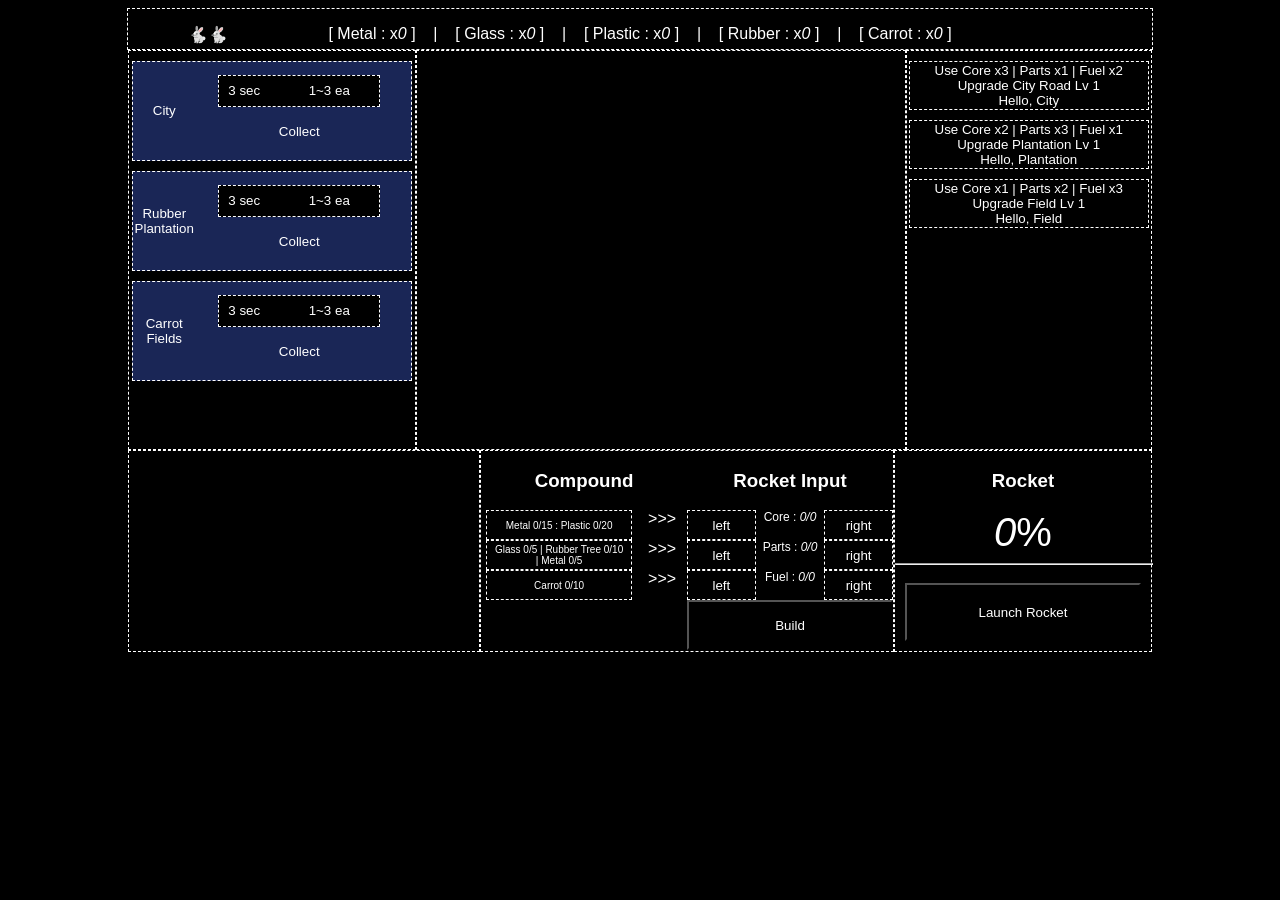
==== index.html @ 861c1037 "Temp" ====
﻿<!DOCTYPE html>
<html>
    <head>
        <link rel="stylesheet" href="main.css" />
        <link rel="stylesheet" href="scene.css" />
    </head>
    <body onload="Open(), openScene()">
        <div id="field_item" class="dash">
            <div id="field_rabbit">🐇🐇🐇🐇</div>
            <div id="field_material">
                <span>[ Metal : x<em id="item_metal"></em> ]
                    &nbsp;&nbsp;&nbsp;|&nbsp;&nbsp;&nbsp;</span>
                <span>[ Glass : x<em id="item_glass"></em> ]
                    &nbsp;&nbsp;&nbsp;|&nbsp;&nbsp;&nbsp;</span>
                <span>[ Plastic : x<em id="item_plastic"></em> ]
                    &nbsp;&nbsp;&nbsp;|&nbsp;&nbsp;&nbsp;</span>
                <span>[ Rubber : x<em id="item_rubber_tree"></em> ]
                    &nbsp;&nbsp;&nbsp;|&nbsp;&nbsp;&nbsp;</span>
                <span>[ Carrot : x<em id="item_tree"></em> ]</span>
            </div>
        </div>
        <div id="field_display">
            <div id="field_display_left" class="dash">
                <button id="button_city" class="dash" onclick="GoToCity()">
                    <div class="field_display_button_left">City</div>
                    <div class="field_display_button_right">
                        <div class="field_display_button_right_up dash">
                            <div id="field_sec_city" class="field_display_button_right_up_left">2Sec</div>
                            <div id="field_city_ea" class="field_display_button_right_up_right">1-3 ea</div>
                        </div>
                        <div class="field_display_button_right_down">Collect</div>
                    </div>
                </button>

                <button id="button_plantation" class="dash" onclick="GoToPlantation()">
                    <div class="field_display_button_left">Rubber Plantation</div>
                    <div class="field_display_button_right">
                        <div class="field_display_button_right_up dash">
                            <div id="field_sec_plantation" class="field_display_button_right_up_left">2Sec</div>
                            <div id="field_plantation_ea" class="field_display_button_right_up_right">1-3 ea</div>
                        </div>
                        <div class="field_display_button_right_down">Collect</div>
                    </div>
                </button>

                <button id="button_field" class="dash" onclick="GoToField()">
                    <div class="field_display_button_left">Carrot Fields</div>
                    <div class="field_display_button_right">
                        <div class="field_display_button_right_up dash">
                            <div id="field_sec_field" class="field_display_button_right_up_left">2Sec</div>
                            <div id="field_field_ea" class="field_display_button_right_up_right">1-3 ea</div>
                        </div>
                        <div class="field_display_button_right_down">Collect</div>
                    </div>
                </button>
            </div>

            <div id="field_display_center" class="dash">
            </div>

            <div id="field_display_right" class="dash">
                <button id="quest_mother" class="button_quest dash" onclick="Quest_Mother()">
                    <div class="field_display_quest_up">
                        Compound 3 Items
                    </div>
                    <div class="field_display_quest_mid">
                        Mother's Help
                    </div>
                    <div class="field_display_quest_down">
                        Hello, Mom
                    </div>
                </button>

                <button id="quest_father" class="button_quest dash" onclick="Quest_Father()">
                    <div class="field_display_quest_up">
                        Rocket was returned 3 times
                    </div>
                    <div class="field_display_quest_mid">
                        Father's Help
                    </div>
                    <div class="field_display_quest_down">
                        Hello, Pop
                    </div>
                </button>

                <button id="quest_upgrade_city" class="button_quest dash" onclick="Quest_Upgrade_City()">
                    <div class="field_display_quest_up">
                        <span>Quest : </span><span>???</span>
                    </div>
                    <div class="field_display_quest_mid">
                        Upgrade City
                    </div>
                    <div class="field_display_quest_down">
                        Hello, City
                    </div>
                </button>

                <button id="quest_upgrade_plantation" 
                class="button_quest dash" onclick="Quest_Upgrade_Plantation()">
                    <div class="field_display_quest_up">
                        <span>Quest : </span><span>???</span>
                    </div>
                    <div class="field_display_quest_mid">
                        Upgrade Plantation
                    </div>
                    <div class="field_display_quest_down">
                        Hello, Plantation
                    </div>
                </button>

                <button id="quest_upgrade_field" class="button_quest dash" onclick="Quest_Upgrade_Field()">
                    <div class="field_display_quest_up">
                        <span>Quest : </span><span>???</span>
                    </div>
                    <div class="field_display_quest_mid">
                        Upgrade Field
                    </div>
                    <div class="field_display_quest_down">
                        Hello, Field
                    </div>
                </button>

            </div>
        </div>
        <div id="field_show">
            <div id="field_story" class="dash">
            </div>
            
            <div id="field_down_mid" class="dash">
                <div id="field_compound" class="">
                    <h3>Compound</h3>
                    <div>
                        <button onclick="CompoundItem_Steel()" 
                        class="button_comp dash" id="button_comp_core">Spaceship Core</button>
                        <span>>>></span>
                    </div>
                    <div>
                        <button onclick="CompoundItem_Fiber()" 
                        class="button_comp dash" id="button_comp_parts">Spaceship Parts</button>
                        <span>>>></span>
                    </div>
                    <div>
                        <button onclick="CompoundItem_Fuel()" 
                        class="button_comp dash" id="button_comp_fuel">Carrot Fuel 1L</button>
                        <span>>>></span>
                    </div>
                    
                    <!-- <button onclick="CompoundItem()">가공</button> -->
                </div>
                
                <div id="field_input" class="">
                    <h3>Rocket Input</h3>
                    <div class="field_input_item">
                        <button onclick="AddInput(eCompound.core, -1)" class="dash">left</button>
                        <span>Core : <em id="input_core"></em></span>
                        <button onclick="AddInput(eCompound.core, 1)" class="dash">right</button>
                    </div>
                    <div class="field_input_item">
                        <button onclick="AddInput(eCompound.parts, -1)" class="dash">left</button>
                        <span>Parts : <em id="input_parts"></em></span>
                        <button onclick="AddInput(eCompound.parts, 1)" class="dash">right</button>
                    </div>
                    <div class="field_input_item">
                        <button onclick="AddInput(eCompound.fuel, -1)" class="dash">left</button>
                        <span>Fuel : <em id="input_fuel"></em></span>
                        <button onclick="AddInput(eCompound.fuel, 1)" class="dash">right</button>
                    </div>
                    <button id="button_build_rocket" onclick="BuildRocket()">Build</button>
                </div>
            </div>
            
            <div id="field_rocket" class="dash">
                <h3>Rocket</h3>
                <div><em id="percent_rocket"></em>% <em id="percent_extra"></em></div>
                <hr width="100%" />
                <button id="button_launch_rocket" onclick="launch_rocket()">Launch Rocket</button>
            </div>
        </div>
        <script type ="text/javascript" src="main.js"></script>
        <script type ="text/javascript" src="scene.js"></script>
        <script type ="text/javascript" src="launch.js"></script>
    </body>
</html>
---- main.css ----
.dash {
  background-color: black;
  border: 1px dashed white;
}

body {
  background-color: black;
  color: white;
  display: flex;
  flex-direction: column;
  align-items: center;
  justify-content: center;
  font-family: "Source Sans Pro", sans-serif;
}

button {
  background-color: black;
  color: white;
}
button:hover {
  background-color: gray;
}

#field_show {
  display: flex;
  flex-direction: row;
}

#field_item {
  text-align: center;
  display: flex;
  flex-direction: row;
  align-items: center;
  width: 1024px;
  height: 30px;
  padding-top: 10px;
}

#field_rabbit {
  width: 100px;
  text-align: right;
}
#field_material {
  width: 824px;
}

#field_display {
  text-align: center;
  width: 1024px;
  height: 400px;
}

#field_compound {
  display: flex;
  flex-direction: column;
  text-align: center;
  width: 206px;
  height: 200px;
}
#field_compound > div {
  display: flex;
  flex-direction: row;
}

#field_input {
  display: flex;
  flex-direction: column;
  text-align: center;
  width: 206px;
  height: 200px;
}

#field_rocket {
  display: flex;
  flex-direction: column;
  text-align: center;
  width: 256px;
  height: 200px;
}
#field_rocket > div {
  height: 50px;
  font-size: 40px;
}
#field_rocket > button {
  margin: 10px;
  height: 70px;
}

#field_display_center {
  width: 510px;
}
.color_moon {
  color: yellow;
}
.effect_fire {
  color: red;
}

#field_story {
  display: flex;
  flex-direction: column;
  text-align: left;
  width: 350px;
  height: 200px;
}

.text_log {
  border: 1px dashed white;
  margin: 5px;
  height: 30px;
}

.button_comp {
  margin-left: 5px;
  margin-right: 5px;
  width: 200px;
  height: 30px;
  font-size: 10px;
}

.field_input_item {
  display: flex;
  flex-direction: row;
  font-size: 12px;
}

.field_input_item > button,
span {
  width: 70px;
  height: 30px;
}

#field_input > button {
  height: 50px;
}

#field_display {
  display: flex;
  flex-direction: row;
}

#field_display_left {
  display: flex;
  flex-direction: column;
  width: 300px;
}
#field_display_left > button {
  display: flex;
  flex-direction: row;
  width: 280px;
  margin: 0 auto;
  margin-top: 10px;
  height: 100px;
}
.field_display_button_left {
  display: flex;
  justify-content: center;
  align-items: center;
  width: 50px;
  height: 95px;
}
.field_display_button_right {
  display: flex;
  flex-direction: column;
  justify-content: center;
  align-items: center;
  margin-left: 10px;
  width: 200px;
  height: 95px;
}
.field_display_button_right_up {
  display: flex;
  flex-direction: row;
}
.field_display_button_right_up_left {
  display: flex;
  justify-content: center;
  align-items: center;
  width: 50px;
  height: 30px;
}
.field_display_button_right_up_right {
  display: flex;
  justify-content: center;
  align-items: center;
  width: 100px;
  height: 30px;
  margin-left: 10px;
}

.field_display_button_right_down {
  display: flex;
  justify-content: center;
  align-items: center;
  width: 160px;
  height: 30px;
  margin-top: 10px;
}

#field_display_right {
  display: flex;
  flex-direction: column;
  text-align: center;
  width: 256px;
}

.button_quest {
  margin: 0px auto;
  margin-top: 10px;
  width: 240px;
}

#field_down_mid {
  display: flex;
  flex-direction: row;
}
---- scene.css ----
﻿#scene01_container {
  font-family: "Courier New", Courier, monospace;
  width: 468px;
  height: 100%;
  display: flex;
  flex-direction: column;
  align-items: center;
  justify-content: space-between;
}

#scene01_moon {
  width: 110px;
  height: 110px;
  border-radius: 55px;
  background: yellow;
}

.scene01_field_bottom {
  display: flex;
  width: 468px;
  justify-content: center;
}

.scene01_rabbit,
.scene02_spaceship {
  white-space: pre;
}

#scene02_container {
  font-family: "Courier New", Courier, monospace;
  width: 468px;
  height: 100%;
  display: flex;
  justify-content: center;
  align-items: center;
}

.scene02_rabbicon {
  position: relative;
}
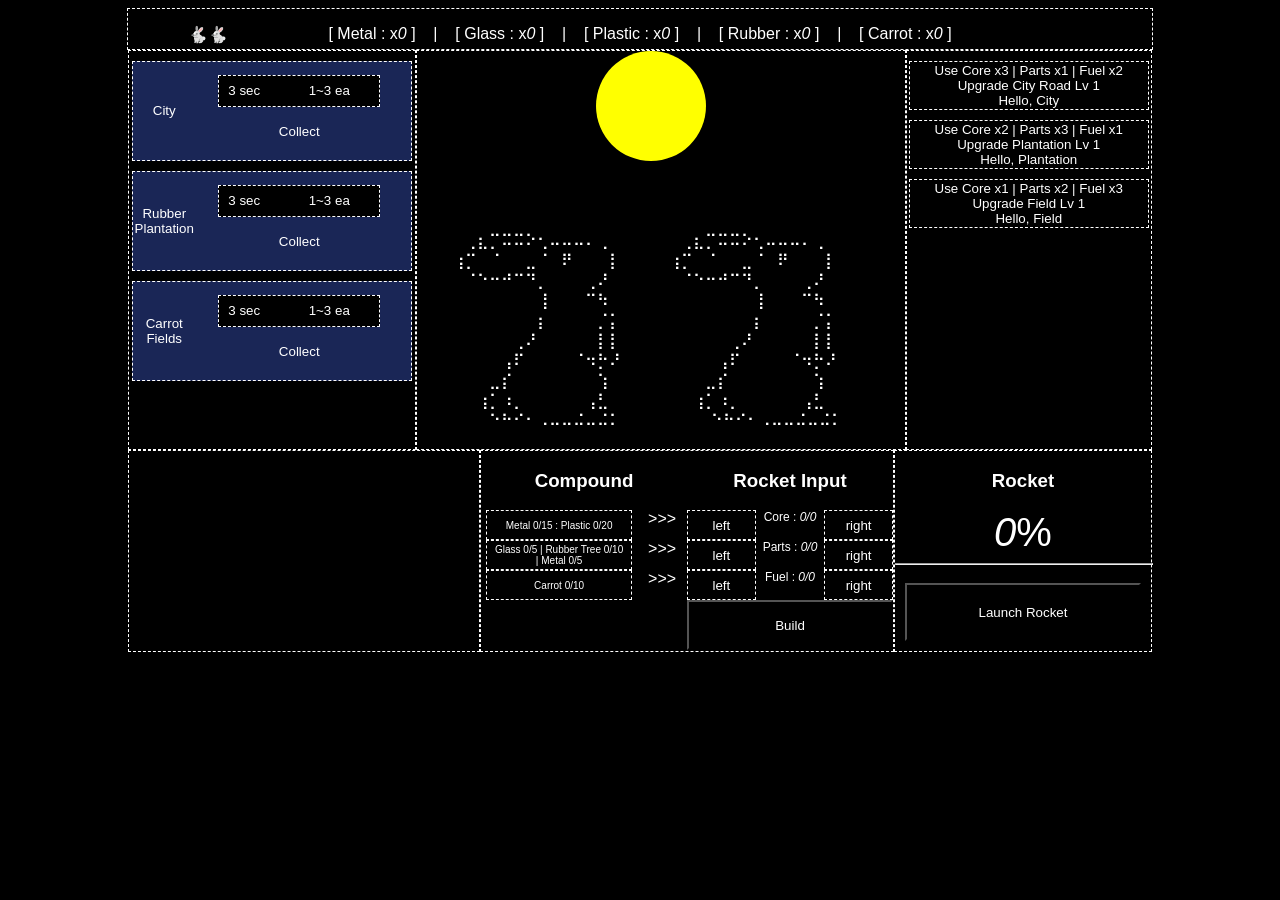
==== commit 2ef33ce9: "scenes added" ====
--- a/index.html
+++ b/index.html
@@ -173,7 +173,7 @@
                 <h3>Rocket</h3>
                 <div><em id="percent_rocket"></em>% <em id="percent_extra"></em></div>
                 <hr width="100%" />
-                <button id="button_launch_rocket" onclick="launch_rocket()">Launch Rocket</button>
+                <button id="button_launch_rocket" onclick="launch_rocket();">Launch Rocket</button>
             </div>
         </div>
         <script type ="text/javascript" src="main.js"></script>
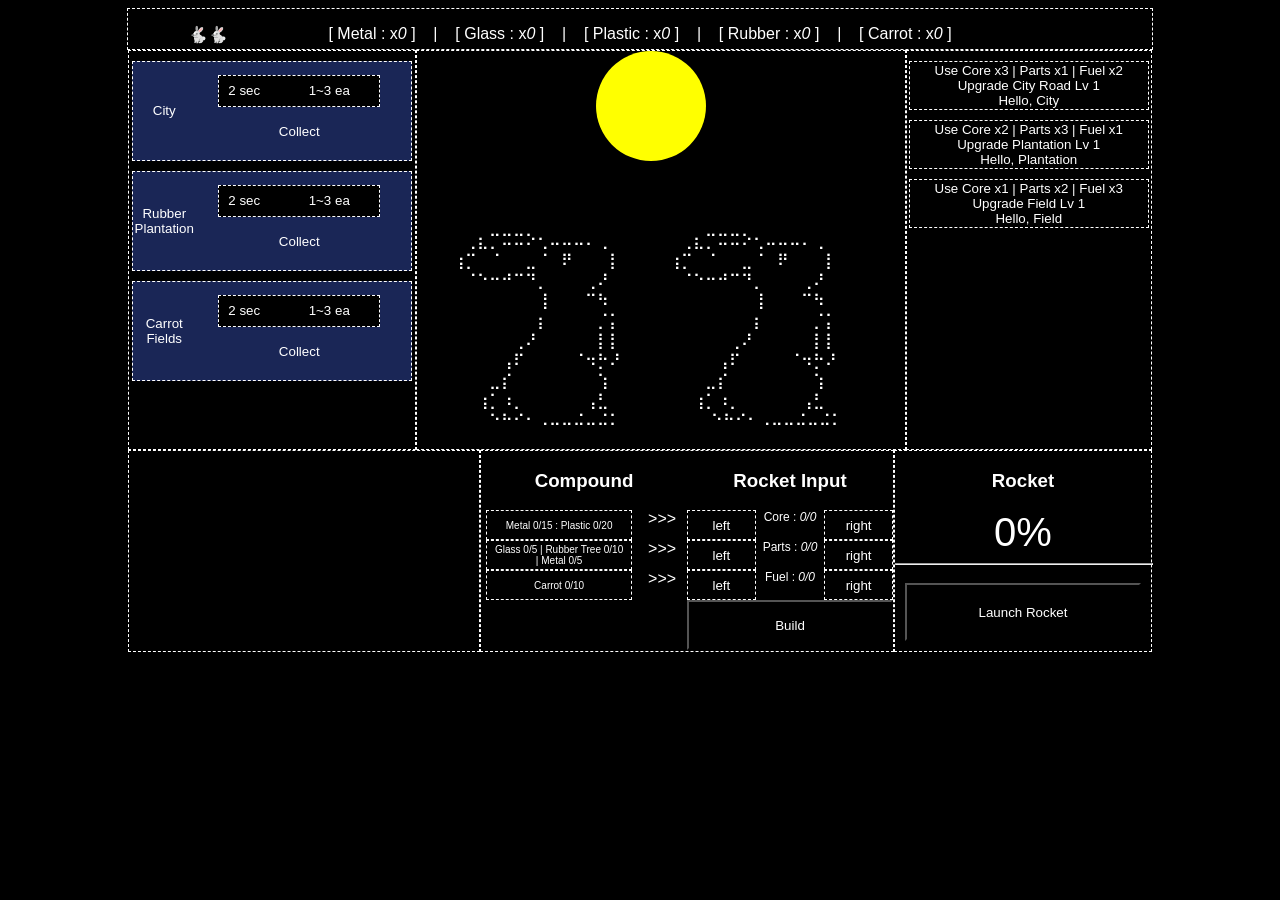
==== commit 52a681f1: "Temp" ====
--- a/index.html
+++ b/index.html
@@ -4,7 +4,7 @@
         <link rel="stylesheet" href="main.css" />
         <link rel="stylesheet" href="scene.css" />
     </head>
-    <body onload="Open(), openScene()">
+    <body id="field_body" onload="Open(), openScene()">
         <div id="field_item" class="dash">
             <div id="field_rabbit">🐇🐇🐇🐇</div>
             <div id="field_material">
@@ -59,29 +59,6 @@
             </div>
 
             <div id="field_display_right" class="dash">
-                <button id="quest_mother" class="button_quest dash" onclick="Quest_Mother()">
-                    <div class="field_display_quest_up">
-                        Compound 3 Items
-                    </div>
-                    <div class="field_display_quest_mid">
-                        Mother's Help
-                    </div>
-                    <div class="field_display_quest_down">
-                        Hello, Mom
-                    </div>
-                </button>
-
-                <button id="quest_father" class="button_quest dash" onclick="Quest_Father()">
-                    <div class="field_display_quest_up">
-                        Rocket was returned 3 times
-                    </div>
-                    <div class="field_display_quest_mid">
-                        Father's Help
-                    </div>
-                    <div class="field_display_quest_down">
-                        Hello, Pop
-                    </div>
-                </button>
 
                 <button id="quest_upgrade_city" class="button_quest dash" onclick="Quest_Upgrade_City()">
                     <div class="field_display_quest_up">
@@ -120,6 +97,29 @@
                     </div>
                 </button>
 
+                <button id="quest_mother" class="button_quest dash" onclick="Quest_Mother()">
+                    <div class="field_display_quest_up">
+                        Compound 3 Items
+                    </div>
+                    <div class="field_display_quest_mid">
+                        Mother's Help
+                    </div>
+                    <div class="field_display_quest_down">
+                        Hello, Mom
+                    </div>
+                </button>
+
+                <button id="quest_father" class="button_quest dash" onclick="Quest_Father()">
+                    <div class="field_display_quest_up">
+                        Rocket was returned 3 times
+                    </div>
+                    <div class="field_display_quest_mid">
+                        Father's Help
+                    </div>
+                    <div class="field_display_quest_down">
+                        Hello, Pop
+                    </div>
+                </button>
             </div>
         </div>
         <div id="field_show">
@@ -171,7 +171,7 @@
             
             <div id="field_rocket" class="dash">
                 <h3>Rocket</h3>
-                <div><em id="percent_rocket"></em>% <em id="percent_extra"></em></div>
+                <div><span id="percent_rocket"></span>% <em id="percent_extra"></em></div>
                 <hr width="100%" />
                 <button id="button_launch_rocket" onclick="launch_rocket();">Launch Rocket</button>
             </div>
--- a/main.css
+++ b/main.css
@@ -94,6 +94,12 @@
 }
 .effect_fire {
   color: red;
+}
+
+#scene_ending {
+  text-align: center;
+  width: 1024px;
+  height: 643px;
 }
 
 #field_story {
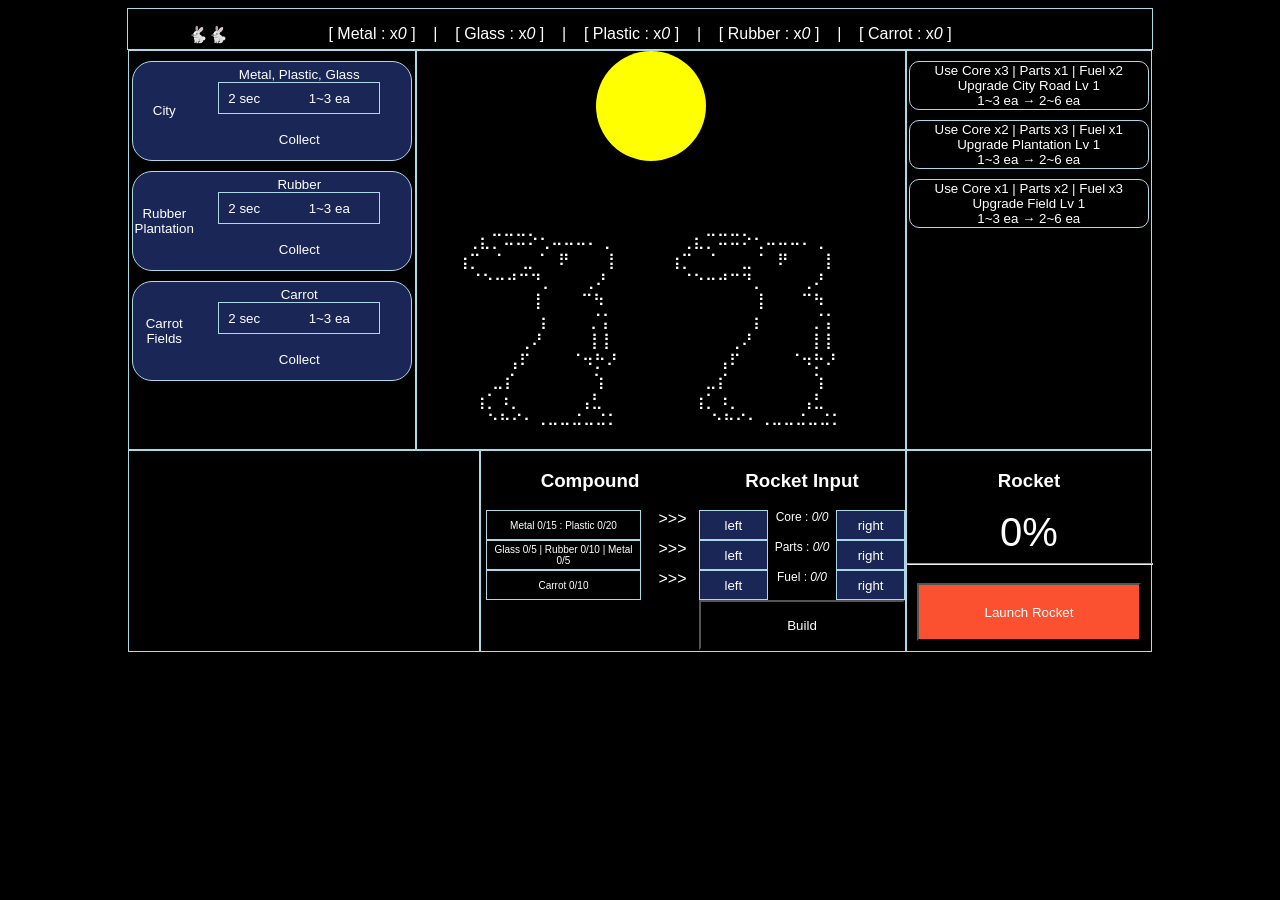
==== commit b1ca005e: "Temp" ====
--- a/index.html
+++ b/index.html
@@ -1,7 +1,7 @@
 ﻿<!DOCTYPE html>
 <html>
     <head>
-        <link rel="stylesheet" href="main.css" />
+        <link rel="stylesheet" href="mainA.css" />
         <link rel="stylesheet" href="scene.css" />
     </head>
     <body id="field_body" onload="Open(), openScene()">
@@ -24,9 +24,13 @@
                 <button id="button_city" class="dash" onclick="GoToCity()">
                     <div class="field_display_button_left">City</div>
                     <div class="field_display_button_right">
+                        <div class="field_display_button_right_mid">
+                            Metal, Plastic, Glass</div>
                         <div class="field_display_button_right_up dash">
-                            <div id="field_sec_city" class="field_display_button_right_up_left">2Sec</div>
-                            <div id="field_city_ea" class="field_display_button_right_up_right">1-3 ea</div>
+                            <div id="field_sec_city" 
+                            class="field_display_button_right_up_left">2Sec</div>
+                            <div id="field_city_ea" 
+                            class="field_display_button_right_up_right">1-3 ea</div>
                         </div>
                         <div class="field_display_button_right_down">Collect</div>
                     </div>
@@ -35,6 +39,8 @@
                 <button id="button_plantation" class="dash" onclick="GoToPlantation()">
                     <div class="field_display_button_left">Rubber Plantation</div>
                     <div class="field_display_button_right">
+                        <div class="field_display_button_right_mid">
+                            Rubber</div>
                         <div class="field_display_button_right_up dash">
                             <div id="field_sec_plantation" class="field_display_button_right_up_left">2Sec</div>
                             <div id="field_plantation_ea" class="field_display_button_right_up_right">1-3 ea</div>
@@ -46,6 +52,8 @@
                 <button id="button_field" class="dash" onclick="GoToField()">
                     <div class="field_display_button_left">Carrot Fields</div>
                     <div class="field_display_button_right">
+                        <div class="field_display_button_right_mid">
+                            Carrot</div>
                         <div class="field_display_button_right_up dash">
                             <div id="field_sec_field" class="field_display_button_right_up_left">2Sec</div>
                             <div id="field_field_ea" class="field_display_button_right_up_right">1-3 ea</div>
--- a/mainA.css
+++ b/mainA.css
@@ -0,0 +1,230 @@
+.dash {
+  border: 1px solid lightblue;
+}
+
+body {
+  background-color: black;
+  color: white;
+  display: flex;
+  flex-direction: column;
+  align-items: center;
+  justify-content: center;
+  font-family: "Source Sans Pro", sans-serif;
+}
+
+button {
+  background-color: black;
+  color: white;
+}
+button:hover {
+  background-color: gray;
+}
+
+#field_show {
+  display: flex;
+  flex-direction: row;
+}
+
+#field_item {
+  text-align: center;
+  display: flex;
+  flex-direction: row;
+  align-items: center;
+  width: 1024px;
+  height: 30px;
+  padding-top: 10px;
+}
+
+#field_rabbit {
+  width: 100px;
+  text-align: right;
+}
+#field_material {
+  width: 824px;
+}
+
+#field_display {
+  text-align: center;
+  width: 1024px;
+  height: 400px;
+}
+
+#field_compound {
+  display: flex;
+  flex-direction: column;
+  text-align: center;
+  width: 218px;
+  height: 200px;
+}
+#field_compound > div {
+  display: flex;
+  flex-direction: row;
+}
+
+#field_input {
+  display: flex;
+  flex-direction: column;
+  text-align: center;
+  width: 206px;
+  height: 200px;
+}
+
+#field_rocket {
+  display: flex;
+  flex-direction: column;
+  text-align: center;
+  width: 244px;
+  height: 200px;
+}
+#field_rocket > div {
+  height: 50px;
+  font-size: 40px;
+}
+#field_rocket > button {
+  margin: 10px;
+  height: 70px;
+}
+
+#field_display_center {
+  width: 510px;
+}
+.color_moon {
+  color: yellow;
+}
+.effect_fire {
+  color: red;
+}
+
+#scene_ending {
+  text-align: center;
+  width: 1024px;
+  height: 643px;
+}
+
+#field_story {
+  display: flex;
+  flex-direction: column;
+  text-align: left;
+  width: 350px;
+  height: 200px;
+}
+
+.text_log {
+  border: 1px dashed white;
+  margin: 5px;
+  height: 30px;
+}
+
+.button_comp {
+  margin-left: 5px;
+  margin-right: 5px;
+  width: 200px;
+  height: 30px;
+  font-size: 10px;
+}
+
+.field_input_item {
+  display: flex;
+  flex-direction: row;
+  font-size: 12px;
+}
+
+.field_input_item > button,
+span {
+  width: 70px;
+  height: 30px;
+}
+.field_input_item > button {
+  background-color: #1A2656;
+}
+
+#field_input > button {
+  height: 50px;
+}
+
+#field_display {
+  display: flex;
+  flex-direction: row;
+}
+
+#field_display_left {
+  display: flex;
+  flex-direction: column;
+  width: 300px;
+}
+#field_display_left > button {
+  display: flex;
+  flex-direction: row;
+  border-radius: 20px;
+  width: 280px;
+  margin: 0 auto;
+  margin-top: 10px;
+  height: 100px;
+}
+.field_display_button_left {
+  display: flex;
+  justify-content: center;
+  align-items: center;
+  width: 50px;
+  height: 95px;
+}
+.field_display_button_right {
+  display: flex;
+  flex-direction: column;
+  justify-content: center;
+  align-items: center;
+  margin-left: 10px;
+  width: 200px;
+  height: 95px;
+}
+.field_display_button_right_up {
+  display: flex;
+  flex-direction: row;
+}
+.field_display_button_right_up_left {
+  display: flex;
+  justify-content: center;
+  align-items: center;
+  width: 50px;
+  height: 30px;
+}
+.field_display_button_right_up_right {
+  display: flex;
+  justify-content: center;
+  align-items: center;
+  width: 100px;
+  height: 30px;
+  margin-left: 10px;
+}
+
+.field_display_button_right_down {
+  display: flex;
+  justify-content: center;
+  align-items: center;
+  width: 160px;
+  height: 30px;
+  margin-top: 10px;
+}
+
+#field_display_right {
+  display: flex;
+  flex-direction: column;
+  text-align: center;
+  width: 256px;
+}
+
+#button_launch_rocket {
+  background-color: #FC5130;
+}
+
+.button_quest {
+  margin: 0px auto;
+  margin-top: 10px;
+  border-radius: 10px;
+  width: 240px;
+}
+
+#field_down_mid {
+  display: flex;
+  flex-direction: row;
+}
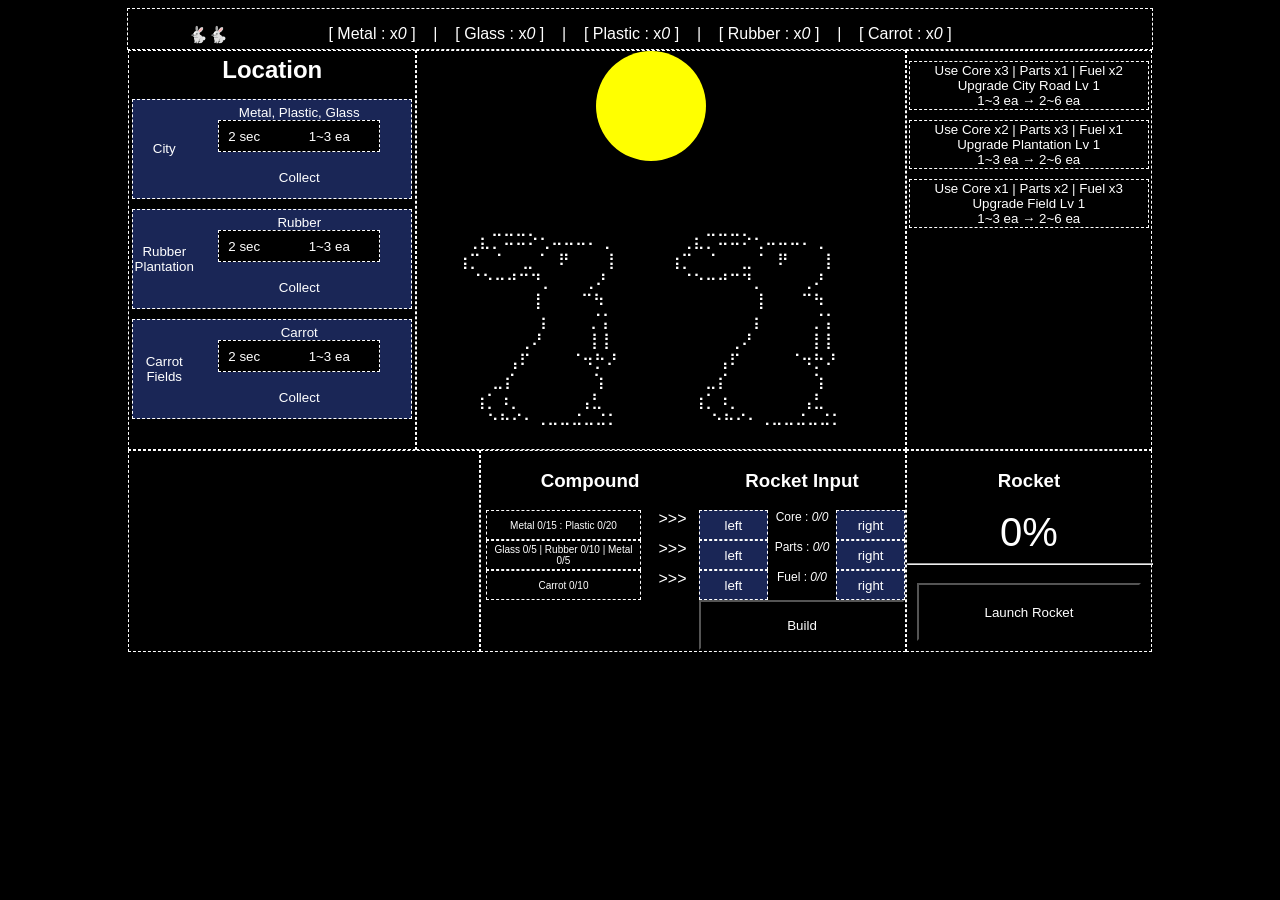
==== commit d8173101: "Temp" ====
--- a/index.html
+++ b/index.html
@@ -1,7 +1,7 @@
 ﻿<!DOCTYPE html>
 <html>
     <head>
-        <link rel="stylesheet" href="mainA.css" />
+        <link rel="stylesheet" href="main.css" />
         <link rel="stylesheet" href="scene.css" />
     </head>
     <body id="field_body" onload="Open(), openScene()">
@@ -21,6 +21,7 @@
         </div>
         <div id="field_display">
             <div id="field_display_left" class="dash">
+                <h2>Location</h2>
                 <button id="button_city" class="dash" onclick="GoToCity()">
                     <div class="field_display_button_left">City</div>
                     <div class="field_display_button_right">
--- a/main.css
+++ b/main.css
@@ -0,0 +1,229 @@
+.dash {
+  background-color: black;
+  border: 1px dashed white;
+}
+
+body {
+  background-color: black;
+  color: white;
+  display: flex;
+  flex-direction: column;
+  align-items: center;
+  justify-content: center;
+  font-family: "Source Sans Pro", sans-serif;
+}
+
+button {
+  background-color: black;
+  color: white;
+}
+button:hover {
+  background-color: gray;
+}
+
+#field_show {
+  display: flex;
+  flex-direction: row;
+}
+
+#field_item {
+  text-align: center;
+  display: flex;
+  flex-direction: row;
+  align-items: center;
+  width: 1024px;
+  height: 30px;
+  padding-top: 10px;
+}
+
+#field_rabbit {
+  width: 100px;
+  text-align: right;
+}
+#field_material {
+  width: 824px;
+}
+
+#field_display {
+  text-align: center;
+  width: 1024px;
+  height: 400px;
+}
+
+#field_compound {
+  display: flex;
+  flex-direction: column;
+  text-align: center;
+  width: 218px;
+  height: 200px;
+}
+#field_compound > div {
+  display: flex;
+  flex-direction: row;
+}
+
+#field_input {
+  display: flex;
+  flex-direction: column;
+  text-align: center;
+  width: 206px;
+  height: 200px;
+}
+
+#field_rocket {
+  display: flex;
+  flex-direction: column;
+  text-align: center;
+  width: 244px;
+  height: 200px;
+}
+#field_rocket > div {
+  height: 50px;
+  font-size: 40px;
+}
+#field_rocket > button {
+  margin: 10px;
+  height: 70px;
+}
+
+#field_display_center {
+  width: 510px;
+}
+.color_moon {
+  color: yellow;
+}
+.effect_fire {
+  color: red;
+}
+
+#scene_ending {
+  text-align: center;
+  width: 1024px;
+  height: 643px;
+}
+
+#field_story {
+  display: flex;
+  flex-direction: column;
+  text-align: left;
+  width: 350px;
+  height: 200px;
+}
+
+.text_log {
+  border: 1px dashed white;
+  margin: 5px;
+  height: 30px;
+}
+
+.button_comp {
+  margin-left: 5px;
+  margin-right: 5px;
+  width: 200px;
+  height: 30px;
+  font-size: 10px;
+}
+
+.field_input_item {
+  display: flex;
+  flex-direction: row;
+  font-size: 12px;
+}
+
+.field_input_item > button,
+span {
+  width: 70px;
+  height: 30px;
+}
+.field_input_item > button {
+  background-color: #1a2656;
+}
+
+#field_input > button {
+  height: 50px;
+}
+
+#field_display {
+  display: flex;
+  flex-direction: row;
+}
+
+#field_display_left {
+  display: flex;
+  flex-direction: column;
+  width: 300px;
+}
+#field_display_left > button {
+  display: flex;
+  flex-direction: row;
+  width: 280px;
+  margin: 0 auto;
+  margin-top: 10px;
+  height: 100px;
+}
+#field_display_left > h2 {
+  margin-top: 5px;
+  margin-bottom: 5px;
+}
+.field_display_button_left {
+  display: flex;
+  justify-content: center;
+  align-items: center;
+  width: 50px;
+  height: 95px;
+}
+.field_display_button_right {
+  display: flex;
+  flex-direction: column;
+  justify-content: center;
+  align-items: center;
+  margin-left: 10px;
+  width: 200px;
+  height: 95px;
+}
+.field_display_button_right_up {
+  display: flex;
+  flex-direction: row;
+}
+.field_display_button_right_up_left {
+  display: flex;
+  justify-content: center;
+  align-items: center;
+  width: 50px;
+  height: 30px;
+}
+.field_display_button_right_up_right {
+  display: flex;
+  justify-content: center;
+  align-items: center;
+  width: 100px;
+  height: 30px;
+  margin-left: 10px;
+}
+
+.field_display_button_right_down {
+  display: flex;
+  justify-content: center;
+  align-items: center;
+  width: 160px;
+  height: 30px;
+  margin-top: 10px;
+}
+
+#field_display_right {
+  display: flex;
+  flex-direction: column;
+  text-align: center;
+  width: 256px;
+}
+
+.button_quest {
+  margin: 0px auto;
+  margin-top: 10px;
+  width: 240px;
+}
+
+#field_down_mid {
+  display: flex;
+  flex-direction: row;
+}
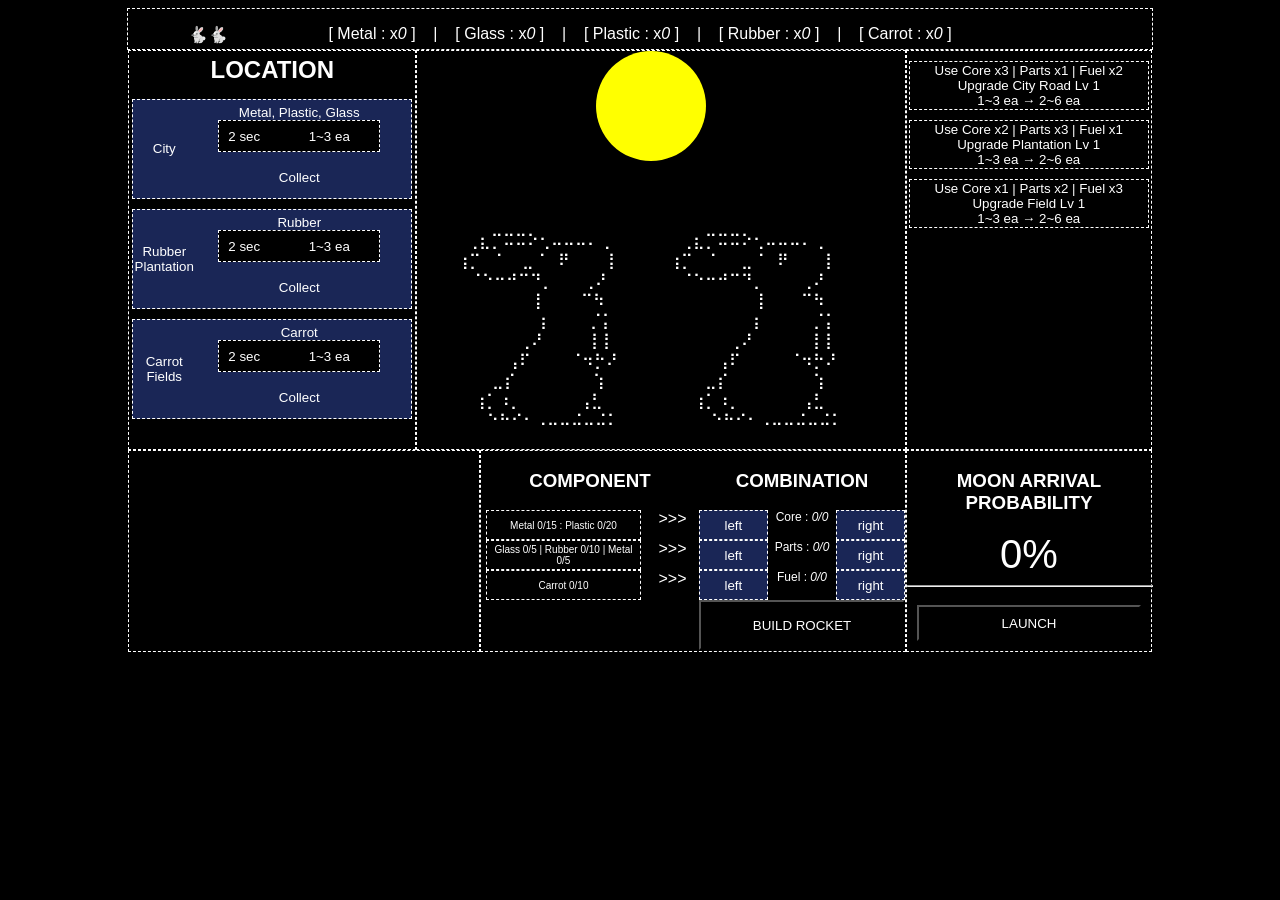
==== commit af062da2: "Temp" ====
--- a/index.html
+++ b/index.html
@@ -21,7 +21,7 @@
         </div>
         <div id="field_display">
             <div id="field_display_left" class="dash">
-                <h2>Location</h2>
+                <h2>LOCATION</h2>
                 <button id="button_city" class="dash" onclick="GoToCity()">
                     <div class="field_display_button_left">City</div>
                     <div class="field_display_button_right">
@@ -111,10 +111,10 @@
                         Compound 3 Items
                     </div>
                     <div class="field_display_quest_mid">
-                        Mother's Help
+                        MOM'S CARE
                     </div>
                     <div class="field_display_quest_down">
-                        Hello, Mom
+                        Now, you can go all location together
                     </div>
                 </button>
 
@@ -123,10 +123,10 @@
                         Rocket was returned 3 times
                     </div>
                     <div class="field_display_quest_mid">
-                        Father's Help
+                        DAD'S TRUST
                     </div>
                     <div class="field_display_quest_down">
-                        Hello, Pop
+                        Moon Arrival Probability + 5%
                     </div>
                 </button>
             </div>
@@ -137,7 +137,7 @@
             
             <div id="field_down_mid" class="dash">
                 <div id="field_compound" class="">
-                    <h3>Compound</h3>
+                    <h3>COMPONENT</h3>
                     <div>
                         <button onclick="CompoundItem_Steel()" 
                         class="button_comp dash" id="button_comp_core">Spaceship Core</button>
@@ -158,7 +158,7 @@
                 </div>
                 
                 <div id="field_input" class="">
-                    <h3>Rocket Input</h3>
+                    <h3>COMBINATION</h3>
                     <div class="field_input_item">
                         <button onclick="AddInput(eCompound.core, -1)" class="dash">left</button>
                         <span>Core : <em id="input_core"></em></span>
@@ -174,15 +174,15 @@
                         <span>Fuel : <em id="input_fuel"></em></span>
                         <button onclick="AddInput(eCompound.fuel, 1)" class="dash">right</button>
                     </div>
-                    <button id="button_build_rocket" onclick="BuildRocket()">Build</button>
+                    <button id="button_build_rocket" onclick="BuildRocket()">BUILD ROCKET</button>
                 </div>
             </div>
             
             <div id="field_rocket" class="dash">
-                <h3>Rocket</h3>
+                <h3>MOON ARRIVAL PROBABILITY</h3>
                 <div><span id="percent_rocket"></span>% <em id="percent_extra"></em></div>
                 <hr width="100%" />
-                <button id="button_launch_rocket" onclick="launch_rocket();">Launch Rocket</button>
+                <button id="button_launch_rocket" onclick="launch_rocket();">LAUNCH</button>
             </div>
         </div>
         <script type ="text/javascript" src="main.js"></script>
